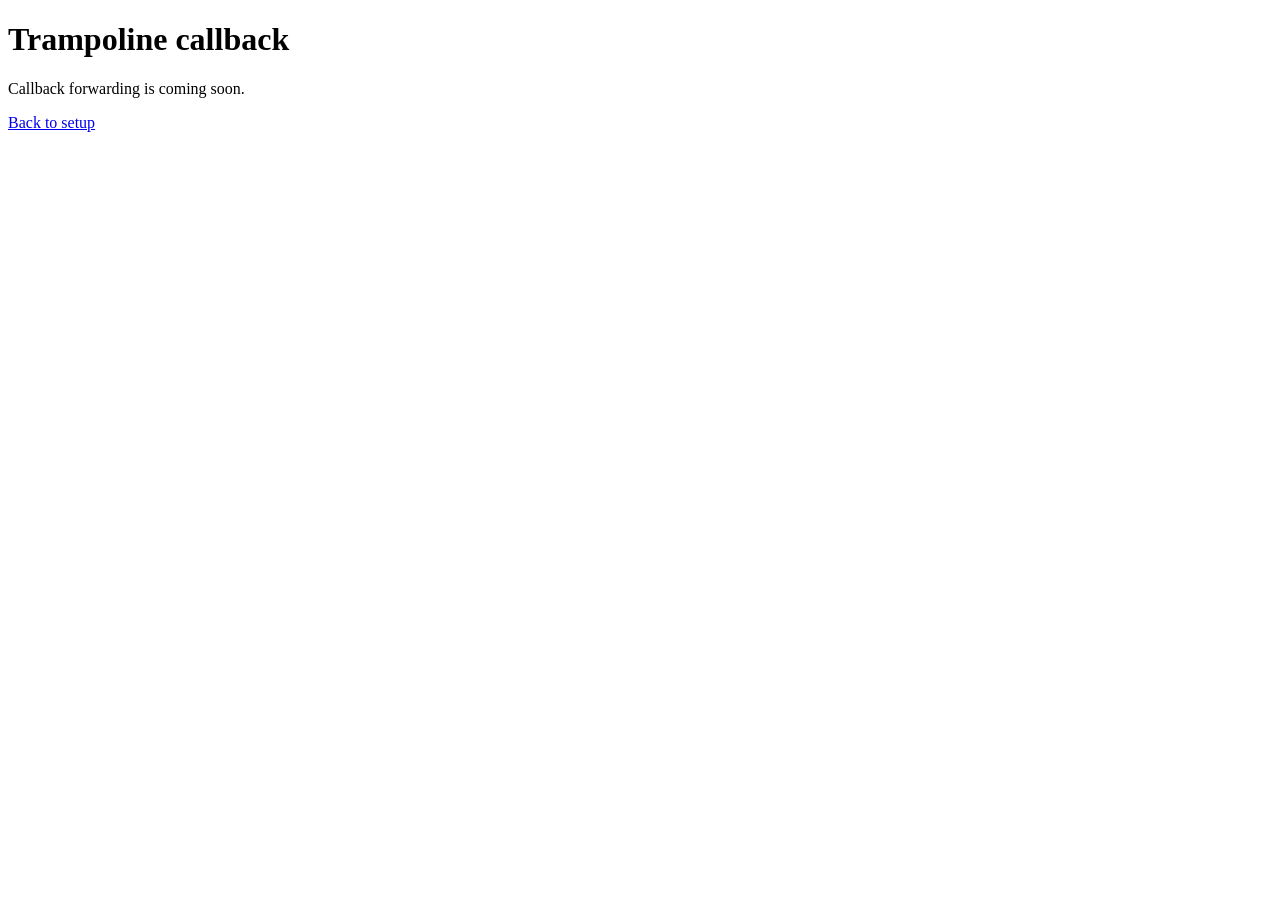
==== callback.html @ 014d045a "chore: scaffold trampoline static site" ====
<!doctype html>
<html lang="en">
  <head>
    <meta charset="utf-8">
    <meta name="viewport" content="width=device-width, initial-scale=1">
    <meta name="referrer" content="no-referrer">
    <title>Callback · Trampoline</title>
  </head>
  <body>
    <main>
      <h1>Trampoline callback</h1>
      <p>Callback forwarding is coming soon.</p>
      <p><a href="./">Back to setup</a></p>
    </main>
  </body>
</html>
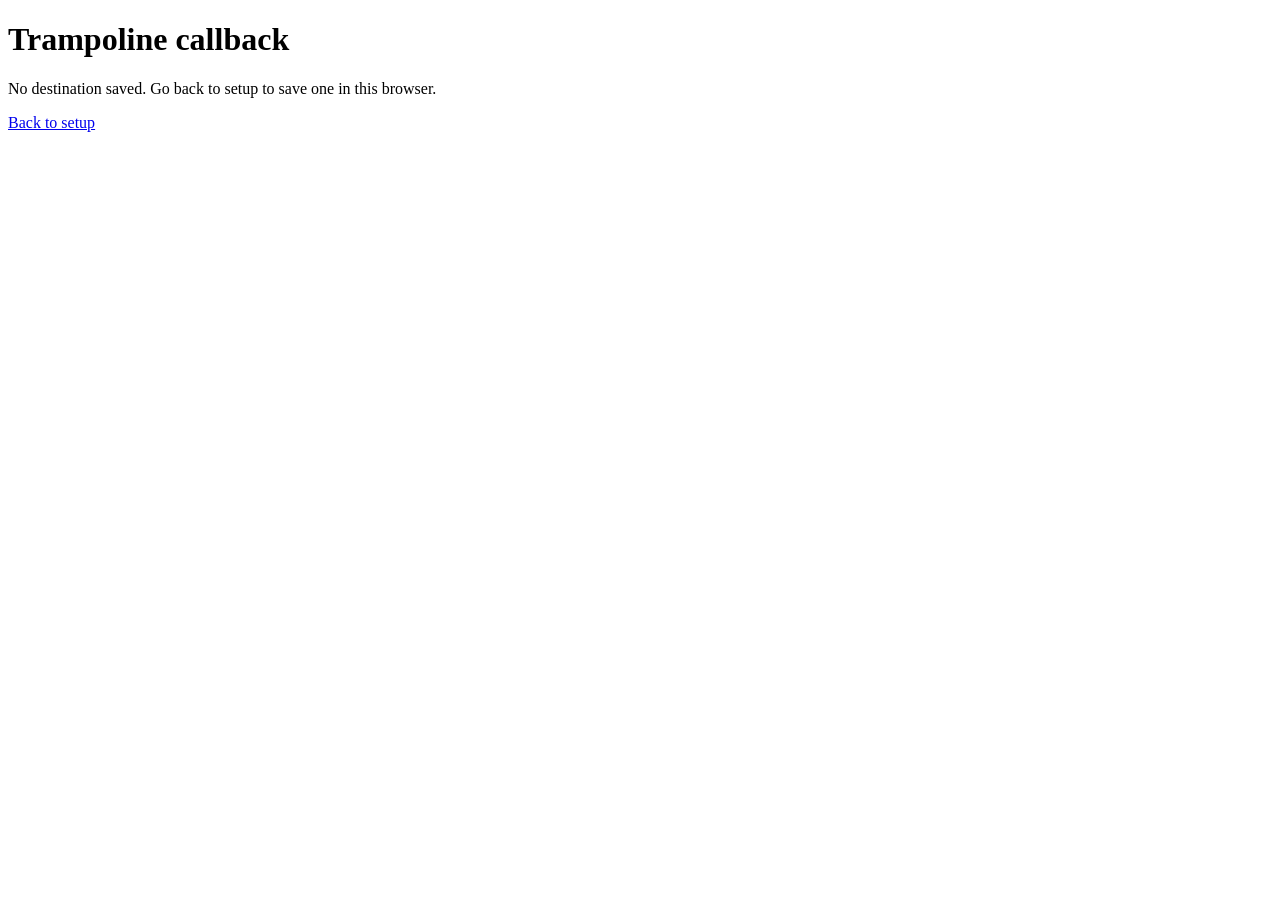
==== commit c30a590e: "feat: redirect callbacks to saved destination" ====
--- a/callback.html
+++ b/callback.html
@@ -5,12 +5,15 @@
     <meta name="viewport" content="width=device-width, initial-scale=1">
     <meta name="referrer" content="no-referrer">
     <title>Callback · Trampoline</title>
+    <script src="callback.js" defer></script>
   </head>
   <body>
     <main>
       <h1>Trampoline callback</h1>
-      <p>Callback forwarding is coming soon.</p>
+      <p id="status" role="status">Preparing your redirect…</p>
+      <p><a id="destination" hidden>Open destination</a></p>
       <p><a href="./">Back to setup</a></p>
+      <noscript><p>Enable JavaScript to open your saved destination.</p></noscript>
     </main>
   </body>
 </html>
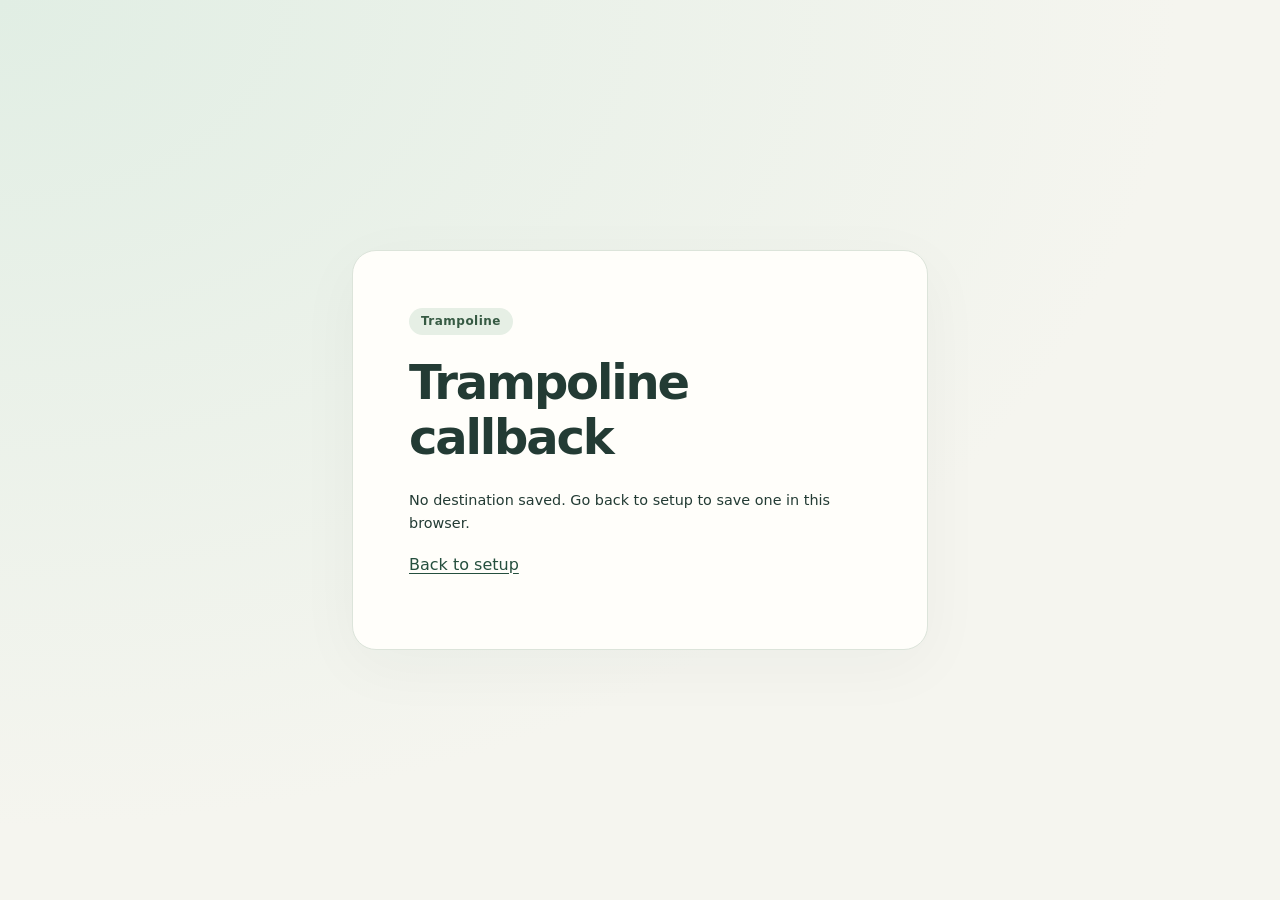
==== commit 86fd8b86: "style: improve setup and callback pages" ====
--- a/callback.html
+++ b/callback.html
@@ -5,13 +5,16 @@
     <meta name="viewport" content="width=device-width, initial-scale=1">
     <meta name="referrer" content="no-referrer">
     <title>Callback · Trampoline</title>
+    <link rel="stylesheet" href="styles.css">
+    <script src="storage.js" defer></script>
     <script src="callback.js" defer></script>
   </head>
   <body>
     <main>
+      <span class="eyebrow">Trampoline</span>
       <h1>Trampoline callback</h1>
       <p id="status" role="status">Preparing your redirect…</p>
-      <p><a id="destination" hidden>Open destination</a></p>
+      <p><a id="destination" class="button" hidden>Open destination <span aria-hidden="true">↗</span></a></p>
       <p><a href="./">Back to setup</a></p>
       <noscript><p>Enable JavaScript to open your saved destination.</p></noscript>
     </main>
--- a/styles.css
+++ b/styles.css
@@ -0,0 +1,139 @@
+:root {
+  font-family: ui-sans-serif, system-ui, -apple-system, BlinkMacSystemFont, "Segoe UI", sans-serif;
+  color: #233b34;
+  background: #f5f5ef;
+  line-height: 1.6;
+  font-synthesis: none;
+}
+
+* {
+  box-sizing: border-box;
+}
+
+body {
+  min-height: 100svh;
+  margin: 0;
+  padding: clamp(1.25rem, 6vw, 5rem);
+  display: grid;
+  place-items: center;
+  background: radial-gradient(ellipse at top left, #e1eee4, transparent 65%);
+}
+
+main {
+  width: 100%;
+  max-width: 36rem;
+  padding: clamp(1.5rem, 5vw, 3.5rem);
+  border: 1px solid #dce4da;
+  border-radius: 1.5rem;
+  background: #fffefa;
+  box-shadow: 0 1rem 4rem #233b340a;
+}
+
+.eyebrow {
+  display: inline-block;
+  padding: 0.25rem 0.75rem;
+  border-radius: 2rem;
+  background: #e6efe5;
+  color: #365a43;
+  font-size: 0.75rem;
+  font-weight: 650;
+  letter-spacing: 0.04em;
+}
+
+h1 {
+  margin: 1.25rem 0 0.5rem;
+  font-size: clamp(2rem, 6vw, 3rem);
+  line-height: 1.15;
+  letter-spacing: -0.045em;
+}
+
+p {
+  overflow-wrap: anywhere;
+}
+
+.intro {
+  margin: 0 0 2rem;
+  color: #596b62;
+}
+
+label {
+  display: block;
+  margin-bottom: 0.5rem;
+  font-size: 0.9rem;
+  font-weight: 650;
+}
+
+input {
+  width: 100%;
+  min-height: 3rem;
+  padding: 0.75rem 1rem;
+  border: 1px solid #aab9ad;
+  border-radius: 0.6rem;
+  color: inherit;
+  background: #fff;
+  font: inherit;
+}
+
+input::placeholder {
+  color: #68766d;
+}
+
+#destination-help {
+  margin: -0.5rem 0 1.5rem;
+  color: #596b62;
+  font-size: 0.85rem;
+}
+
+button,
+.button {
+  display: inline-flex;
+  align-items: center;
+  justify-content: center;
+  gap: 0.75rem;
+  min-height: 3rem;
+  padding: 0.75rem 1.25rem;
+  border: 1px solid transparent;
+  border-radius: 0.6rem;
+  background: #254f3e;
+  color: #fff;
+  font: inherit;
+  font-weight: 600;
+  text-decoration: none;
+  cursor: pointer;
+}
+
+button:hover,
+.button:hover {
+  background: #183c2d;
+}
+
+a {
+  color: #254f3e;
+  text-underline-offset: 0.2em;
+}
+
+:focus-visible {
+  outline: 3px solid #487c60;
+  outline-offset: 4px;
+}
+
+#status {
+  margin-top: 1.5rem;
+  font-size: 0.9rem;
+}
+
+#status:empty {
+  display: none;
+}
+
+footer {
+  margin-top: 2rem;
+  padding-top: 1.25rem;
+  border-top: 1px solid #e1e6dc;
+  color: #596b62;
+  font-size: 0.8rem;
+}
+
+[hidden] {
+  display: none !important;
+}
